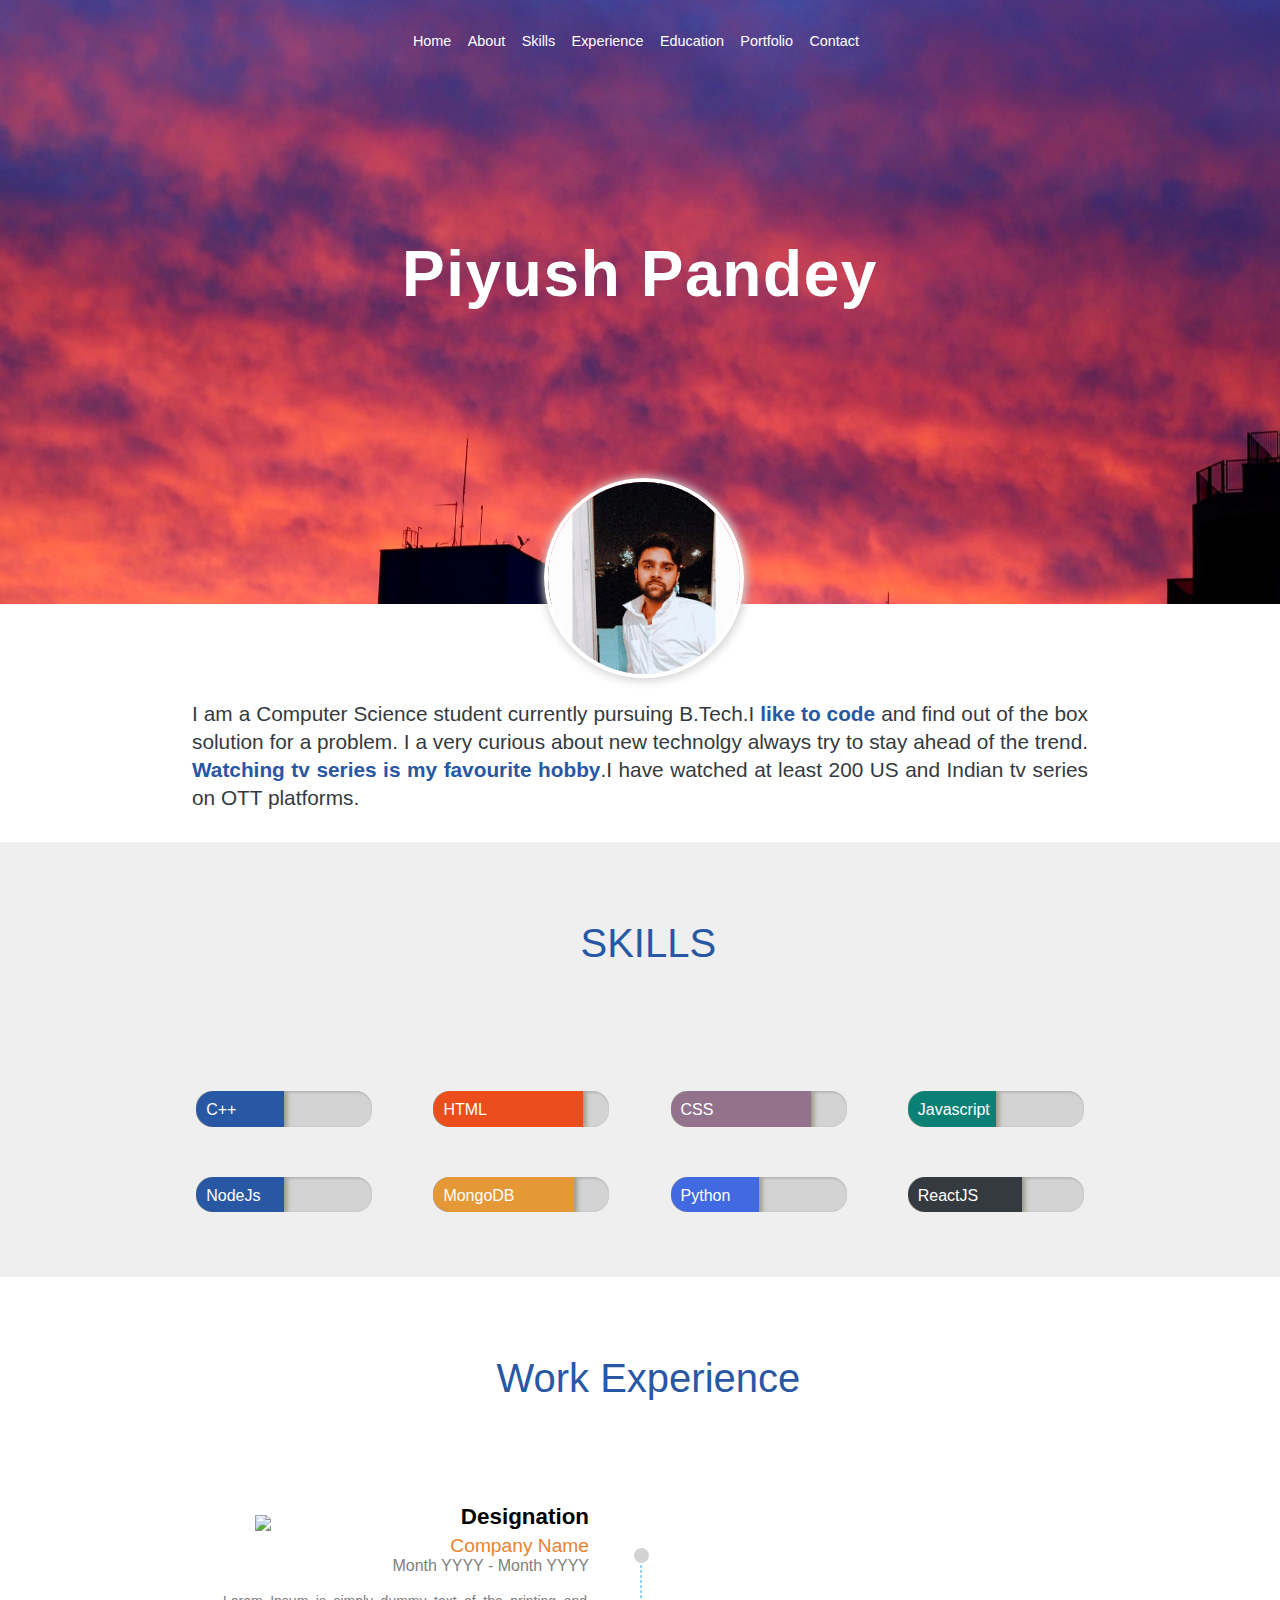
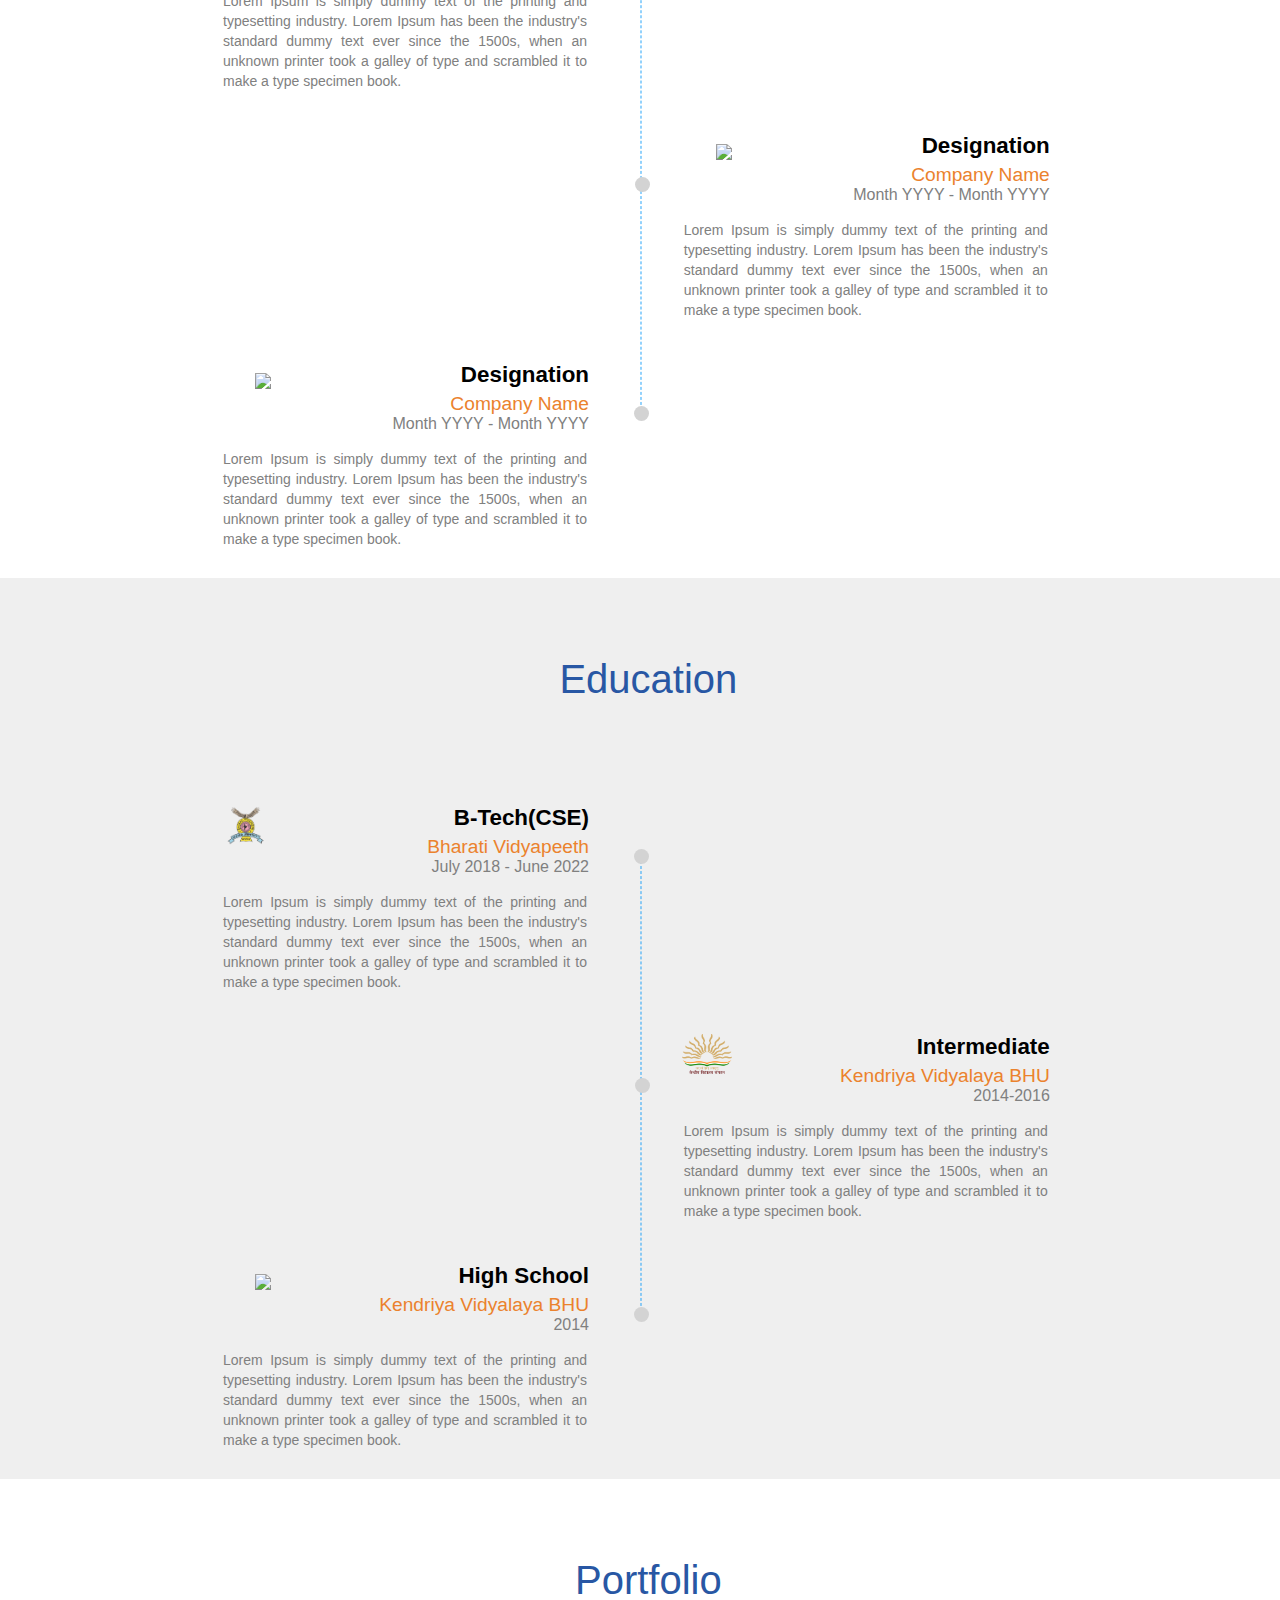
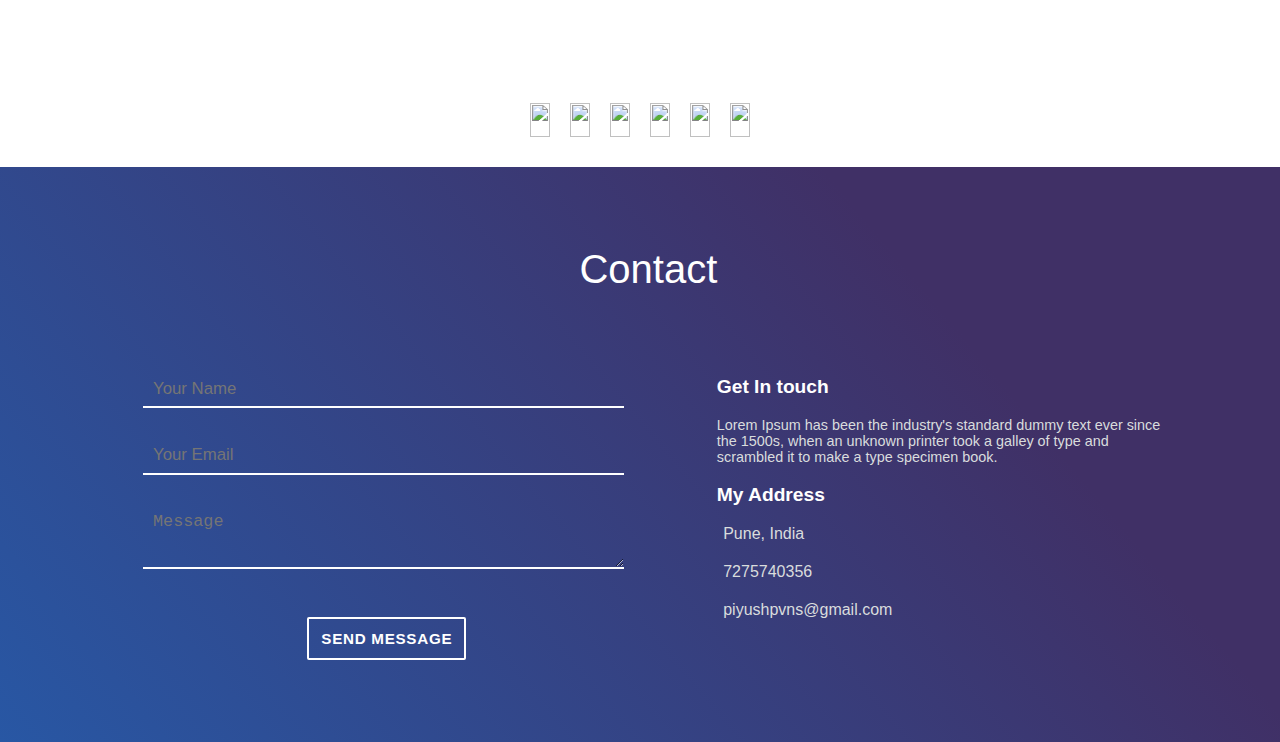
==== index.html @ f5b9af89 "Fianl Commit" ====
<!DOCTYPE html>
<html lang="en">

<head>
    <meta charset="UTF-8">
    <meta name="viewport" content="width=device-width, initial-scale=1, minimum-scale=1">
    <title>My Resume</title>
    <link rel="stylesheet" type="text/css" href="MyResumeStyling.css">
    <script src="https://kit.fontawesome.com/bcd2d1377f.js" crossorigin="anonymous"></script>
    <link rel="shortcut icon" type="image/x-icon" href="image/spaceicon.png">
    <link rel="stylesheet" href="https://cdnjs.cloudflare.com/ajax/libs/animate.css/4.0.0/animate.min.css" />
</head>

<body>

    <div id="overlay">
        <div class="spinner-wrapper">
            <div class="spinner">
                <div class="double-bounce1"></div>
                <div class="double-bounce2"></div>
              </div>
        </div>
    </div>

    <header id="body-header">
        <nav>

            <div class="dropdown-menu text-right">
                <div class="bars">
                    <i class="fas fa-bars"></i>
                </div>
                <div class="dropdown-list nav-menu">
                    <ul class="no-list-style">
                        <li><a href="#">Home</a></li>
                        <li><a href="#about">About</a></li>
                        <li><a href="#skills">Skills</a></li>
                        <li><a href="#experience">Experience</a></li>
                        <li><a href="#education">Education</a></li>
                        <li><a href="#portfolio">Portfolio</a></li>
                        <li><a href="#contact">Contact</a></li>
                    </ul>
                </div>

            </div>

            <ul class="no-list-style horizontal-list text-center nav-menu">
                <li><a href="#">Home</a></li>
                <li><a href="#about">About</a></li>
                <li><a href="#skills">Skills</a></li>
                <li><a href="#experience">Experience</a></li>
                <li><a href="#education">Education</a></li>
                <li><a href="#portfolio">Portfolio</a></li>
                <li><a href="#contact">Contact</a></li>
            </ul>
        </nav>

        <div id="name-social-container">
            <div class="text-center">
                <h1 id="my-name">
                    Piyush Pandey
                </h1>
            </div>
            <div>
                <ul class="no-list-style horizontal-list text-center social-icons">
                    <li><a href="https://www.linkedin.com/in/piyushp00/"><i class="fab fa-linkedin-in"></i></a></li>
                    <li><a href="https://www.facebook.com/piyushp00"><i class="fab fa-facebook-f"></i></a></li>
                    <li><a href="https://www.instagram.com/piyushp__/"><i class="fab fa-instagram"></i></a></li>
                    <li><a href="https://twitter.com/Piyushp00"><i class="fab fa-twitter"></i></a></li>
                    <li><a href="https://github.com/piyushp00"><i class="fab fa-github"></i></a></li>
                    <li><a href="https://stackoverflow.com/users/13565789/piyush-pandey"><i
                                class="fab fa-stack-overflow"></i></a></li>
                </ul>
            </div>
        </div>
    </header>
    <main>
        <section id="about">

            <div id="my-image"><img src="image/dp.jpg">
            </div>

            <p id="about-para" class="text-highlight">I am a Computer Science student currently pursuing B.Tech.I <span
                    class="text-highlight">like to code</span> and find out of the box solution for a problem.
                I a very curious about new technolgy always try to stay ahead of the trend.
                <span class="text-highlight">Watching tv series is my favourite hobby</span>.I have watched at least 200
                US and Indian tv series on OTT
                platforms.
            </p>

        </section>

        <section id="skills">


            <h1 class="section-heading mb75px">
                <span>
                    <i class="fas fa-chalkboard-teacher"></i>
                </span>
                <span> SKILLS </span>
            </h1>

            <div class="skills-display">


                <div class="skill-progress animate__animated animate__heartBeat">
                    <div class="fifty-percent mb-blue">
                        <div class="skill-name">
                            <span> C++ </span>
                        </div>
                    </div>
                </div>

                <div class="skill-progress">
                    <div class="eighty-five-percent mb-orange">
                        <div class="skill-name">
                            <span> HTML </span>
                        </div>
                    </div>
                </div>

                <div class="skill-progress">
                    <div class="eighty-percent mb-light-purple">
                        <div class="skill-name">
                            <span> CSS </span>
                        </div>
                    </div>
                </div>

                <div class="skill-progress">
                    <div class="fifty-percent mb-teal">
                        <div class="skill-name">
                            <span> Javascript </span>
                        </div>
                    </div>
                </div>

                <div class="skill-progress">
                    <div class="fifty-percent mb-blue">
                        <div class="skill-name">
                            <span> NodeJs </span>
                        </div>
                    </div>
                </div>

                <div class="skill-progress">
                    <div class="eighty-percent mb-yellow">
                        <div class="skill-name">
                            <span> MongoDB </span>
                        </div>
                    </div>
                </div>

                <div class="skill-progress">
                    <div class="fifty-percent mb-royal-blue">
                        <div class="skill-name">
                            <span>Python</span>
                        </div>
                    </div>
                </div>

                <div class="skill-progress">
                    <div class="sixty-five-percent mb-black">
                        <div class="skill-name">
                            <span>ReactJS</span>
                        </div>
                    </div>
                </div>


            </div>

        </section>

        <section id="experience">

            <h1 class="section-heading mb75px">
                <span>
                    <i class="fas fa-briefcase"></i>
                </span>
                <span> Work Experience </span>
            </h1>

            <div class="timeline">

                <div class="timeline-box ">
                    <div class="timeline-container">
                        <div class="timeline-logo">
                            <img
                                src="https://ninjasfiles.s3.amazonaws.com/asset_0000000000000030_1550710829_ninjasicon.png">
                        </div>
                        <h3 class="experience-designation  m0 m-blue"> Designation </h3>
                        <h4 class="experience-company-name"> Company Name </h4>
                        <h5 class="experience-duration m0"> Month YYYY - Month YYYY </h5>

                        <p class="experience-description text-align-justify"> Lorem Ipsum is simply dummy text of the
                            printing and typesetting industry. Lorem Ipsum has been the industry's standard dummy text
                            ever since the 1500s, when an unknown printer took a galley of type and scrambled it to make
                            a type specimen book. </p>
                    </div>
                </div>

                <div class="timeline-box right ">
                    <div class="timeline-container">
                        <div class="timeline-logo">
                            <img
                                src="https://ninjasfiles.s3.amazonaws.com/asset_0000000000000030_1550710829_ninjasicon.png">
                        </div>
                        <h3 class="experience-designation  m0 m-blue"> Designation </h3>
                        <h4 class="experience-company-name"> Company Name </h4>
                        <h5 class="experience-duration m0"> Month YYYY - Month YYYY </h5>
                        <p class="experience-description text-align-justify"> Lorem Ipsum is simply dummy text of the
                            printing and typesetting industry. Lorem Ipsum has been the industry's standard dummy text
                            ever since the 1500s, when an unknown printer took a galley of type and scrambled it to make
                            a type specimen book. </p>
                    </div>
                </div>

                <div class="timeline-box left ">
                    <div class="timeline-container">
                        <div class="timeline-logo">
                            <img
                                src="https://ninjasfiles.s3.amazonaws.com/asset_0000000000000030_1550710829_ninjasicon.png">
                        </div>
                        <h3 class="experience-designation m0 m-blue"> Designation </h3>
                        <h4 class="experience-company-name"> Company Name </h4>
                        <h5 class="experience-duration m0"> Month YYYY - Month YYYY </h5>

                        <p class="experience-description text-align-justify"> Lorem Ipsum is simply dummy text of the
                            printing and typesetting industry. Lorem Ipsum has been the industry's standard dummy text
                            ever since the 1500s, when an unknown printer took a galley of type and scrambled it to make
                            a type specimen book. </p>
                    </div>
                </div>

                <div id="timeline-divider">
                    <div class="timeline-traveller">
                        <div>
                            <i class="fas fa-plane"></i>
                        </div>
                    </div>
                </div>

            </div>

        </section>

        <section id="education">

            <h1 class="section-heading mb75px">
                <span>
                    <i class="fas fa-graduation-cap"></i>
                </span>
                <span> Education </span>
            </h1>

            <div class="timeline">

                <div class="timeline-box left ">
                    <div class="timeline-container">
                        <div class="timeline-logo">
                            <img src="image/bvdu_transparent_logo_nov_17.png">
                        </div>
                        <h3 class="experience-designation  m0 m-blue"> B-Tech(CSE) </h3>
                        <h4 class="experience-company-name "> Bharati Vidyapeeth </h4>
                        <h5 class="experience-duration m0"> July 2018 - June 2022 </h5>

                        <p class="experience-description text-align-justify"> Lorem Ipsum is simply dummy text of the
                            printing and typesetting industry. Lorem Ipsum has been the industry's standard dummy text
                            ever since the 1500s, when an unknown printer took a galley of type and scrambled it to make
                            a type specimen book. </p>
                    </div>
                </div>

                <div class="timeline-box right ">
                    <div class="timeline-container">
                        <div class="timeline-logo">
                            <img src="image/kvs-logo.png">
                        </div>
                        <h3 class="experience-designation  m0 m-blue"> Intermediate </h3>
                        <h4 class="experience-company-name ">Kendriya Vidyalaya BHU</h4>
                        <h5 class="experience-duration m0"> 2014-2016 </h5>
                        <p class="experience-description text-align-justify"> Lorem Ipsum is simply dummy text of the
                            printing and typesetting industry. Lorem Ipsum has been the industry's standard dummy text
                            ever since the 1500s, when an unknown printer took a galley of type and scrambled it to make
                            a type specimen book. </p>
                    </div>
                </div>

                <div class="timeline-box left ">
                    <div class="timeline-container">
                        <div class="timeline-logo">
                            <img
                                src="https://ninjasfiles.s3.amazonaws.com/asset_0000000000000032_1550746413_iiitd_logo.png">
                        </div>
                        <h3 class="experience-designation  m0 m-blue"> High School </h3>
                        <h4 class="experience-company-name "> Kendriya Vidyalaya BHU </h4>
                        <h5 class="experience-duration m0"> 2014 </h5>

                        <p class="experience-description text-align-justify"> Lorem Ipsum is simply dummy text of the
                            printing and typesetting industry. Lorem Ipsum has been the industry's standard dummy text
                            ever since the 1500s, when an unknown printer took a galley of type and scrambled it to make
                            a type specimen book. </p>
                    </div>
                </div>

                <div id="timeline-divider">
                    <div class="timeline-traveller">
                        <div>
                            <i class="fas fa-car-side"></i>
                        </div>
                    </div>
                </div>

            </div>

        </section>

        <section id="portfolio">

            <h1 class="section-heading mb75px">
                <span>
                    <i class="fas fa-th-list"></i>
                </span>
                <span>Portfolio</span>
            </h1>

            <div id="portfolio-container">

                <div class="portfolio-image-container">
                    <img src="https://ninjasfiles.s3.amazonaws.com/asset_0000000000000025_1550237330_codezen_2.png">
                    <div class="portfolio-details">
                        <p>
                            Write here basic details about the project.
                        </p>
                    </div>

                </div>
                <div class="portfolio-image-container">
                    <img src="https://ninjasfiles.s3.amazonaws.com/asset_0000000000000026_1550237353_project_2.jpeg">
                    <div class="portfolio-details">
                        <p>
                            Write here basic details about the project.
                        </p>
                    </div>

                </div>
                <div class="portfolio-image-container">
                    <img src="https://ninjasfiles.s3.amazonaws.com/asset_0000000000000027_1550237355_project_3.png">
                    <div class="portfolio-details">
                        <p>
                            Write here basic details about the project.
                        </p>
                    </div>

                </div>
                <div class="portfolio-image-container">
                    <img src="https://ninjasfiles.s3.amazonaws.com/asset_0000000000000024_1550237299_codezen.png">
                    <div class="portfolio-details">
                        <p>
                            Write here basic details about the project.
                        </p>
                    </div>

                </div>
                <div class="portfolio-image-container">
                    <img src="https://ninjasfiles.s3.amazonaws.com/asset_0000000000000024_1550237299_codezen.png">
                    <div class="portfolio-details">
                        <p>
                            Write here basic details about the project.
                        </p>
                    </div>

                </div>
                <div class="portfolio-image-container">
                    <img src="https://ninjasfiles.s3.amazonaws.com/asset_0000000000000024_1550237299_codezen.png">
                    <div class="portfolio-details">
                        <p>
                            Write here basic details about the project.
                        </p>
                    </div>

                </div>

            </div>
        </section>



        <section id="contact">
            <h1 class="section-heading mb50px">
                <span>
                    <i class="far fa-address-card "></i>
                </span>
                <span> Contact </span>
            </h1>
            <div id="contact-container">

                <div id="contact-form-container">
                    <form id="contact-form">
                        <input id="input-name" name="name" type="text" placeholder="Your Name">
                        <input id="input-email" name="input-email" type="text" required placeholder="Your Email">
                        <textarea id="input-message" name="input-message" rows="2" cols=40
                            placeholder="Message"></textarea>
                        <button class="sub-btn" type="submit">SEND MESSAGE</button>
                    </form>
                </div>
                <div id="my-details-container">

                    <h3> Get In touch </h3>
                    <p> Lorem Ipsum has been the industry's standard dummy text ever since the 1500s, when an
                        unknown printer took a galley of type and scrambled it to make a type specimen book. </p>

                    <h3> My Address </h3>
                    <div class="my-details-info-container">
                        <i class="fas fa-map-marker-alt"></i>
                        <span>Pune, India</span>
                    </div>
                    <div class="my-details-info-container">
                        <i class="fas fa-mobile-alt"></i>
                        <span>7275740356</span>
                    </div>
                    <div class="my-details-info-container">
                        <i class="far fa-envelope"></i>
                        <span>piyushpvns@gmail.com</span>
                    </div>
                </div>
            </div>

            <div class="text-center social-icons">

                <ul class="horizontal-list">
                    <li>
                        <a href="https://www.linkedin.com/in/piyushp00/">
                            <i class="fab fa-linkedin-in"></i>
                        </a>
                    </li>
                    <li>
                        <a href="https://www.facebook.com/piyushp00">
                            <i class="fab fa-facebook-f"></i>
                        </a>
                    </li>
                    <li>
                        <a href="https://www.instagram.com/piyushp__/">
                            <i class="fab fa-instagram"></i>
                        </a>
                    </li>
                    <li>
                        <a href="https://twitter.com/Piyushp00">
                            <i class="fab fa-twitter"></i>
                        </a>
                    </li>
                    <li>
                        <a href="https://github.com/piyushp00">
                            <i class="fab fa-github"></i>
                        </a>
                    </li>
                    <li>
                        <a href="https://stackoverflow.com/users/13565789/piyush-pandey"><i
                                class="fab fa-stack-overflow">
                            </i>
                        </a>
                    </li>
                </ul>
            </div>
        </section>



    </main>
    <script>
        var overlay =
            document.getElementById("overlay");

        window.addEventListener('load', function () {
            overlay.style.display = 'none';
        })


    </script>


</body>

</html>
---- MyResumeStyling.css ----
body {
     margin: 0px;
     font-size: 30px;
     font-family: sans-serif;
 }

 body::-webkit-scrollbar {
     display: none;
 }

 .spinner-wrapper {
     position: fixed;
     top: 0;
     left: 0;
     right: 0;
     bottom: 0;
     background-color: rgba(68, 55, 127, 0.99);
     z-index: 999999;
 }

 .spinner {
     width: 40px;
     height: 40px;
     position: absolute;
     top: 48%;
     left: 48%;
 }

 .double-bounce1, .double-bounce2 {
     width: 100%;
     height: 100%;
     border-radius: 50%;
     background-color: #c94354;
     opacity: 0.6;
     position: absolute;
     top: 0;
     left: 0;
     -webkit-animation: sk-bounce 2.0s infinite ease-in-out;
     animation: sk-bounce 2.0s infinite ease-in-out;
 }

 .double-bounce2 {
     -webkit-animation-delay: -1.0s;
     animation-delay: -1.0s;
 }

 @-webkit-keyframes sk-bounce {
     0%, 100% {
         -webkit-transform: scale(0.0)
     }
     50% {
         -webkit-transform: scale(1.0)
     }
 }

 @keyframes sk-bounce {
     0%, 100% {
         transform: scale(0.0);
         -webkit-transform: scale(0.0);
     }
     50% {
         transform: scale(1.0);
         -webkit-transform: scale(1.0);
     }
 }

 /* Body Header */

 #body-header {
     height: 65vh;
     opacity: 1;
     background-image: url(image/dddd.png);
     background-size: cover;
     background-position: center;
     background-attachment: fixed;
     padding-top: 1.2rem;
 }

 /* Horizontal Lists */

 .bars {
     color: white;
     margin: 0;
     margin-right: 5%;
     display: none;
 }

 .bars i {
     font-size: 2rem;
 }

 .dropdown-list {
     margin: 0;
     display: none;
     background-color: #0b0c10;
     border-radius: 7px;
     box-shadow: 0px 2px 8px 1px #3a6570;
 }

 .dropdown-list ul {
     margin: 0.2rem 0.2rem;
     text-align: left;
     padding: 0px 0.8rem;
 }

 .dropdown-menu:hover .dropdown-list {
     display: block;
     position: absolute;
     right: 3%;
 }

 .dropdown-list li {
     margin: 0.4rem 0px;
 }

 .no-list-style {
     list-style: none;
 }

 .no-list-style li {
     font-weight: 100;
     font-size: 0.9rem;
 }

 .no-list-style li a {
     list-style: none;
     color: white;
     text-decoration: none;
 }

 .horizontal-list {
     padding-left: 0px;
     margin: 0px;
 }

 .horizontal-list li {
     display: inline-block;
     margin: 0px 8px 8px 0px;
 }

 .nav-menu li a {
     transition: color 0.5s, border-bottom 4s;
 }

 .nav-menu li a:hover {
     color: lightgrey;
     border-bottom: 1px solid black;
 }

 /* Name and Social Icons*/

 #name-social-container {
     margin-top: 20vh;
 }

 #my-name {
     font-size: 4rem;
     letter-spacing: 0.1rem;
     color: white;
     font-weight: 650;
     margin: 0px;
 }

 .social-icons li a i {
     padding: 10px;
     font-size: 1rem;
     border-radius: 50%;
 }

 .social-icons li a i:hover {
     box-shadow: 0px 0px 6px 4px rgba(133, 96, 96, 0.3);
 }

 /* .bars {
     color: white;
     margin: 0;
     margin-right: 5%;
     display: none;
 }

 .bars i {
     font-size: 2rem;
 }

 .dropdown-list {
     margin: 0;
     display: none;
     background-color: #828470;
     box-shadow: 0px 4px 8px 1px #535547;
 }

 .dropdown-list ul {
     margin: 0.2rem 0.2rem;
     text-align: left;
     padding: 0px 0.8rem;
 }

 .dropdown-menu:hover .dropdown-list {
     display: block;
     position: absolute;
     right: 3%;
 }

 .dropdown-list li {
     margin: 0.4rem 0px;
 }

 .no-list-style {
     list-style: none;
 }

 .no-list-style li {
     font-weight: 100;
     font-size: 0.9rem;
 }

 .no-list-style li a {
     list-style: none;
     color: white;
     text-decoration: none;
 }

 .horizontal-list {
     list-style: none;
     padding-left: 0px;
     margin: 0px;
 }

 .horizontal-list li {
     display: inline-block;
     margin: 0px 8px 8px 0px;
     font-weight: 100;
     font-size: 0.9rem;
 }

 .horizontal-list li a {
     text-decoration: none;
 }

 .nav-menu li a {
     transition: color 0.5s, border-bottom 2s;
     color: #f4ce82;
     font-size: 1.2rem;
 }

 .nav-menu li a:hover {
     color: peru;
     border-bottom: 1px solid;
 }

 #name-social-container {
     margin-top: 20vh;
 }

 #my-name {
     font-size: 3.2rem;
     letter-spacing: 0.1rem;
     color: white;
     font-weight: 600;
     margin-bottom: 0.5rem
 }



 .social-icons li a i {
     padding: 10px;
     font-size: 1rem;
     border-radius: 50%;
     color: aliceblue;
 }

 .social-icons li a i:hover {
     box-shadow: 0px 0px 6px 4px rgba(230, 196, 196, 0.3);
 }

 .social-icons li {
     margin-bottom: 1rem;
 } */

 /* About Section */

 section {
     /* height: 75vh;*/
     display: flex;
     flex-direction: column;
     align-items: center;
     /* We can add padding value here */
 }

 section:nth-child(2n) {
     background-color: #9e9b9b29;
 }

 section:nth-child(2n+1) {
     background-color: white;
 }

 .section-heading {
     width: auto;
     padding: 20px 10px 10px;
     font-weight: 400;
 }

 .section-heading span {
     font-size: 40px;
     color: #2857a4;
     display: inline-block;
     padding-top: 10px;
     margin-right: 0.5rem;
     font-weight: 500;
 }

 #about {
     height: auto;
     width: 100%;
     position: relative;
 }

 #my-image {
     height: 12rem;
     width: 12rem;
     margin: auto;
     margin-top: -14vh;
 }

 #my-image img {
     height: 100%;
     width: 100%;
     border-radius: 50%;
     border: 4px solid white;
     box-shadow: 1px 1px 10px 2px lightgrey;
 }

 #about-para {
     padding: 30px;
     width: 70%;
     height: 100%;
     margin: auto;
     font-size: 1.3rem;
     text-align: justify;
     font-weight: 490;
     line-height: 28px;
     color: #343a40;
 }

 .skills-display {
     width: 75%;
     padding: 10px;
     margin-bottom: 30px;
     display: flex;
     flex-wrap: wrap;
     justify-content: space-evenly;
 }

 .skill-progress {
     width: 11rem;
     height: 2.2rem;
     background-color: lightgrey;
     border-radius: 1rem;
     box-shadow: 1px 1px 2px 1px #b9b9b9 inset;
     margin: 25px;
     overflow: hidden;
 }

 .skill-progress>div {
     border-radius: 20px 0px 0px 20px;
     box-shadow: 1px 1px 5px 2px #989882;
 }

 .skill-name {
     font-family: sans-serif;
 }

 .skill-name span {
     color: white;
     font-size: 1rem;
     margin-left: 10px;
     vertical-align: middle;
     font-family: sans-serif;
 }

 /* Timeline Section(Work Experience) */

 .timeline {
     position: relative;
     width: 75%;
 }

 .timeline-box {
     padding: 5px;
     width: 40%;
     min-height: 150px;
     position: relative;
     left: 5%;
     text-align: right;
 }

 .timeline-box::after {
     content: '';
     position: absolute;
     width: 15px;
     height: 15px;
     background-color: lightgrey;
     top: 25%;
     border-radius: 50%;
     z-index: 1;
 }

 .timeline-box:nth-child(2n) {
     left: 53%;
 }

 .timeline-box:nth-child(2n+1)::after {
     right: -11.9%;
 }

 .timeline-box:nth-child(2n)::after {
     left: -8.7%;
 }

 .timeline-container {
     padding: 8px;
 }

 .timeline-logo {
     position: absolute;
     width: 50px;
     overflow: hidden;
 }

 .timeline-logo>img {
     width: 100%;
 }

 #timeline-divider {
     position: absolute;
     width: 0;
     top: 10%;
     left: 50%;
     border: 1px dashed #0096fa6b;
     height: 66%;
     color: #433E3F;
 }

 #timeline-divider .timeline-traveller {
     position: sticky;
     top: 135px;
     z-index: 2;
 }

 #timeline-divider i {
     transform: rotate(90deg);
     margin-top: -35px;
     display: block;
     color: #2857a4;
 }

 .experience-designation {
     font-size: 1.4rem;
 }

 .experience-company-name {
     margin: 5px 0 0;
     color: #eb822d;
     font-weight: 400;
     font-size: 1.2rem;
 }

 .experience-duration {
     color: #9e9b9b;
     font-weight: 100;
     color: grey;
     font-size: 1rem;
 }

 .experience-description {
     font-size: 14px;
     padding: 2px;
     color: grey;
     line-height: 20px;
 }

 .text-align-justify {
     text-align: justify;
 }

 /* Timeline for Mobile View */

 /* @media screen and (max-width: 600px) {
     #timeline-divider {
         left: 5%;
     }
     .timeline-box {
         left: 12% !important;
         !important inside semi-colon instead of below rule
          width: 80%;
     }
     .timeline-box::after {
         left: -10.5% !important; 
     }  
      .timeline-box:nth-child(2n) {
        left: 12%;
    }  
      .timeline-box:nth-child(2n+1)::after {
        left: -10.5%;
    }
   
    .timeline-box:nth-child(2n)::after {
        left: -10.5%;
    } 
 }  */

 /* Education Section */

 .edu-timeline {
     position: relative;
     width: 75%;
     border: 2px solid black;
 }

 .edu-timeline-box {
     position: relative;
     margin: 5px;
     width: 40%;
     left: 5%;
     min-height: 150px;
     border: 2px solid black;
 }

 .edu-timeline-box:nth-child(2n+1) {
     left: 53%;
 }

 .edu-timeline-box:nth-child(2n+1)::after {
     content: '';
     position: absolute;
     top: 38%;
     width: 0.7rem;
     height: 0.7rem;
     background-color: rgb(214, 101, 8);
     border-radius: 50%;
     left: -11.35%;
     z-index: 1;
 }

 .edu-timeline-box:nth-child(2n)::after {
     content: '';
     position: absolute;
     top: 38%;
     width: 0.7rem;
     height: 0.7rem;
     background-color: rgb(214, 101, 8);
     border-radius: 50%;
     right: -11.1%;
     z-index: 1;
 }

 .edu-timeline-divider {
     position: absolute;
     width: 0px;
     height: 80%;
     top: 10%;
     left: 49.4%;
     border-right: 3.5px dashed lightseagreen;
     /* margin-left: 47%;
    margin-top: 15px;
    
    padding-right: 12.2px;
 */
 }

 .edu-time-traveller {
     position: sticky;
     top: 28%;
     margin-left: 2.8px;
     color: royalblue;
     transform: rotate(90deg);
     z-index: 2;
 }

 /* Portfolio Section */

 #portfolio-container {
     box-sizing: border-box;
     display: flex;
     flex-wrap: wrap;
     padding: 0 50px;
     margin-bottom: 20px;
     justify-content: space-around;
 }

 .portfolio-image-container {
     max-width: 300px;
     overflow: hidden;
     margin: 10px;
     background-size: cover;
     background-repeat: no-repeat;
     position: relative;
 }

 .portfolio-image-container img {
     width: 100%;
     height: 100%;
 }

 .portfolio-details {
     transition: all 0.5s ease-in-out;
     position: absolute;
     top: 0;
     left: 0;
     height: 100%;
     color: transparent;
     text-align: center;
     padding: 10px;
 }

 .portfolio-image-container:hover {
     box-shadow: 0 0 20px #74ADC8;
 }

 .portfolio-image-container:hover .portfolio-details {
     background-color: #80808078;
     color: white;
 }

 /* Contact Form */

 #contact {
     background-color: #0abcf9;
     background-image: linear-gradient(50deg, #2857a4 0%, #403066 74%);
     color: white;
     padding-bottom: 40px;
 }

 #contact h1, #contact h1 span {
     color: white;
 }

 #contact-form {
     margin-left: 20%;
 }

 #contact-container {
     display: flex;
 }

 #my-details-container {
     width: 35%;
     margin-left: 6%;
 }

 #my-details-container h3 {
     color: white;
     font-weight: 550;
     font-size: 1.2rem;
 }

 #contact-form-container {
     width: 50%;
 }

 #my-details-container p {
     color: #d9dcdd;
     font-size: 0.9rem;
 }

 .my-details-info-container {
     margin-bottom: 20px;
     color: #d9dcdd;
     font-size: 1rem;
 }

 .my-details-info-container span {
     margin-left: 0.4rem;
 }

 .my-details-info-container i {
     color: white;
 }

 .my-details-icon {
     width: 1rem;
     height: 1rem;
     vertical-align: bottom;
     margin-right: 0.5rem;
 }

 #contact-form input, textarea {
     max-width: 90%;
     margin: 15px;
     padding: 4px 10px;
     border: 0px solid transparent;
     border-bottom: 2px solid white;
     color: #d9dcdd;
     background: transparent;
     width: 90%;
     line-height: 1.6;
     font-size: 1.05rem;
 }

 #contact-form button[type="submit"] {
     background: transparent;
     font-size: 0.95rem;
     border: 2px solid white;
     margin-top: 5%;
     margin-left: 35%;
     border-radius: 2px;
     color: white;
     font-family: sans-serif;
     font-weight: 700;
     letter-spacing: 0.046875em;
     line-height: 1;
     padding: 0.8em 0.8em 0.78em;
     text-transform: uppercase;
 }

 #contact-form button:hover {
     background: white;
     color: #13386fe0;
 }

 #contact .social-icons li a i {
     font-size: 1.2rem;
     margin: 40px 10px 10px;
     padding: 10px 14px 20px 10px;
     color: white;
 }

 input:focus, select:focus, textarea:focus, button:focus {
     outline: none;
 }

 /* Common Text Align Classes */

 .text-right {
     text-align: right;
 }

 .text-center {
     text-align: center;
 }

 .text-justify {
     text-align: justify;
 }

 /* Common Margin Classes */

 .mb75px {
     margin-bottom: 75px;
 }

 .mb50px {
     margin-bottom: 50px;
 }

 .m0 {
     margin: 0;
 }

 /*common color classes */

 .text-highlight {
     color: #2857a4;
     font-weight: 600;
 }

 /* setting background-color */

 .mb-blue {
     background-color: #2857a4;
 }

 .mb-orange {
     background-color: #ec4d1c;
 }

 .mb-teal {
     background-color: #0b8176;
 }

 .mb-light-purple {
     background-color: #93738c;
 }

 .mb-black {
     background-color: #343a40;
 }

 .mb-royal-blue {
     background-color: royalblue;
 }

 .mb-yellow {
     background-color: rgb(228, 152, 54);
 }

 /*Percentage Classes */

 .eighty-five-percent {
     height: inherit;
     width: 85%;
 }

 .eighty-percent {
     height: inherit;
     width: 80%;
 }

 .fifty-percent {
     height: inherit;
     width: 50%;
 }

 .sixty-five-percent {
     height: inherit;
     width: 65%;
 }

 @media only screen and (max-width: 572px) {
     .timeline-box {
         width: 100%;
         left: 10% !important;
     }
     .timeline-box::after {
         left: -11% !important;
     }
     .bars {
         display: block;
     }
     .nav-menu {
         display: none;
     }
 }

 @media only screen and (max-width: 768px) {
     .timeline-box {
         width: 90%;
         left: 10% !important;
     }
     .timeline-box::after {
         left: -9.9% !important;
     }
     #timeline-divider {
         top: 10%;
         left: 2%;
     }
     #contact-form {
         margin-left: 0%;
     }
     #contact-container {
         flex-wrap: wrap;
     }
     #my-details-container {
         width: 80%;
         margin: 10%;
     }
     #contact-form-container {
         width: 80%;
         margin: 10%;
     }
 }
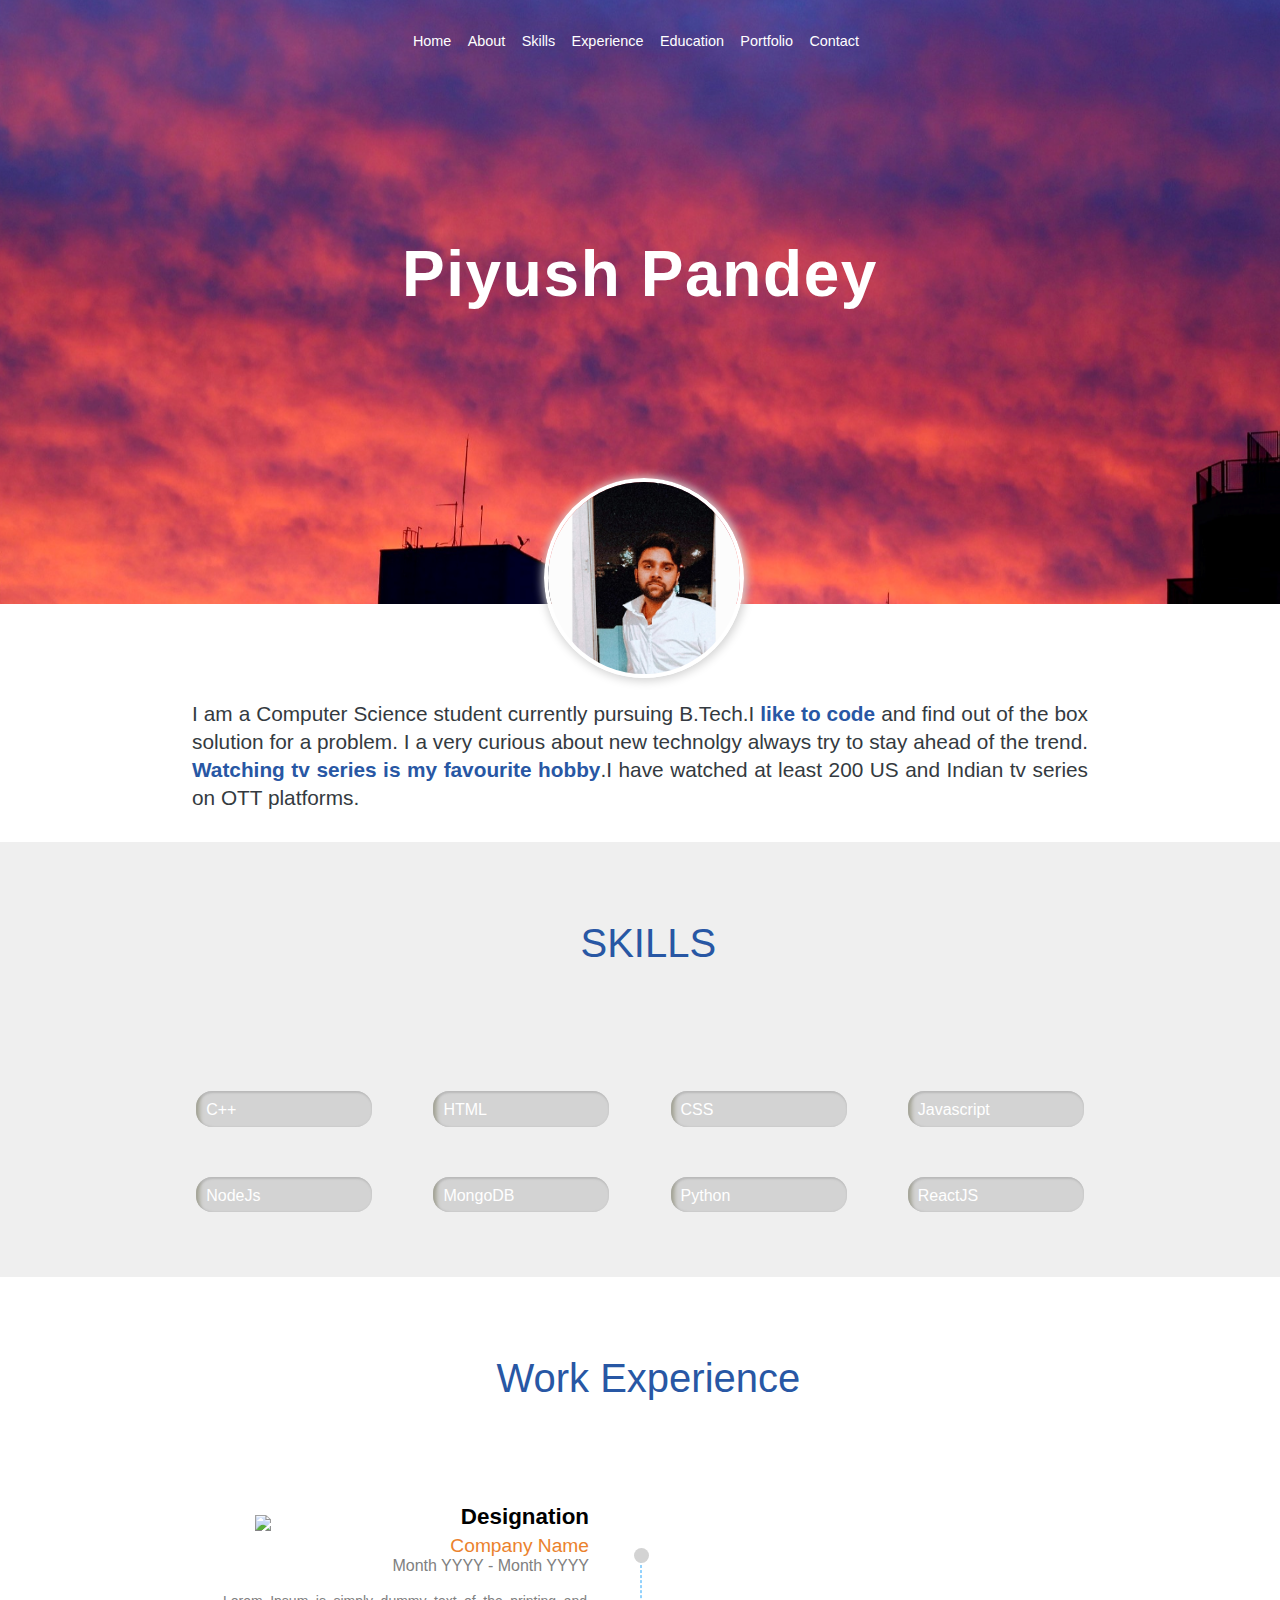
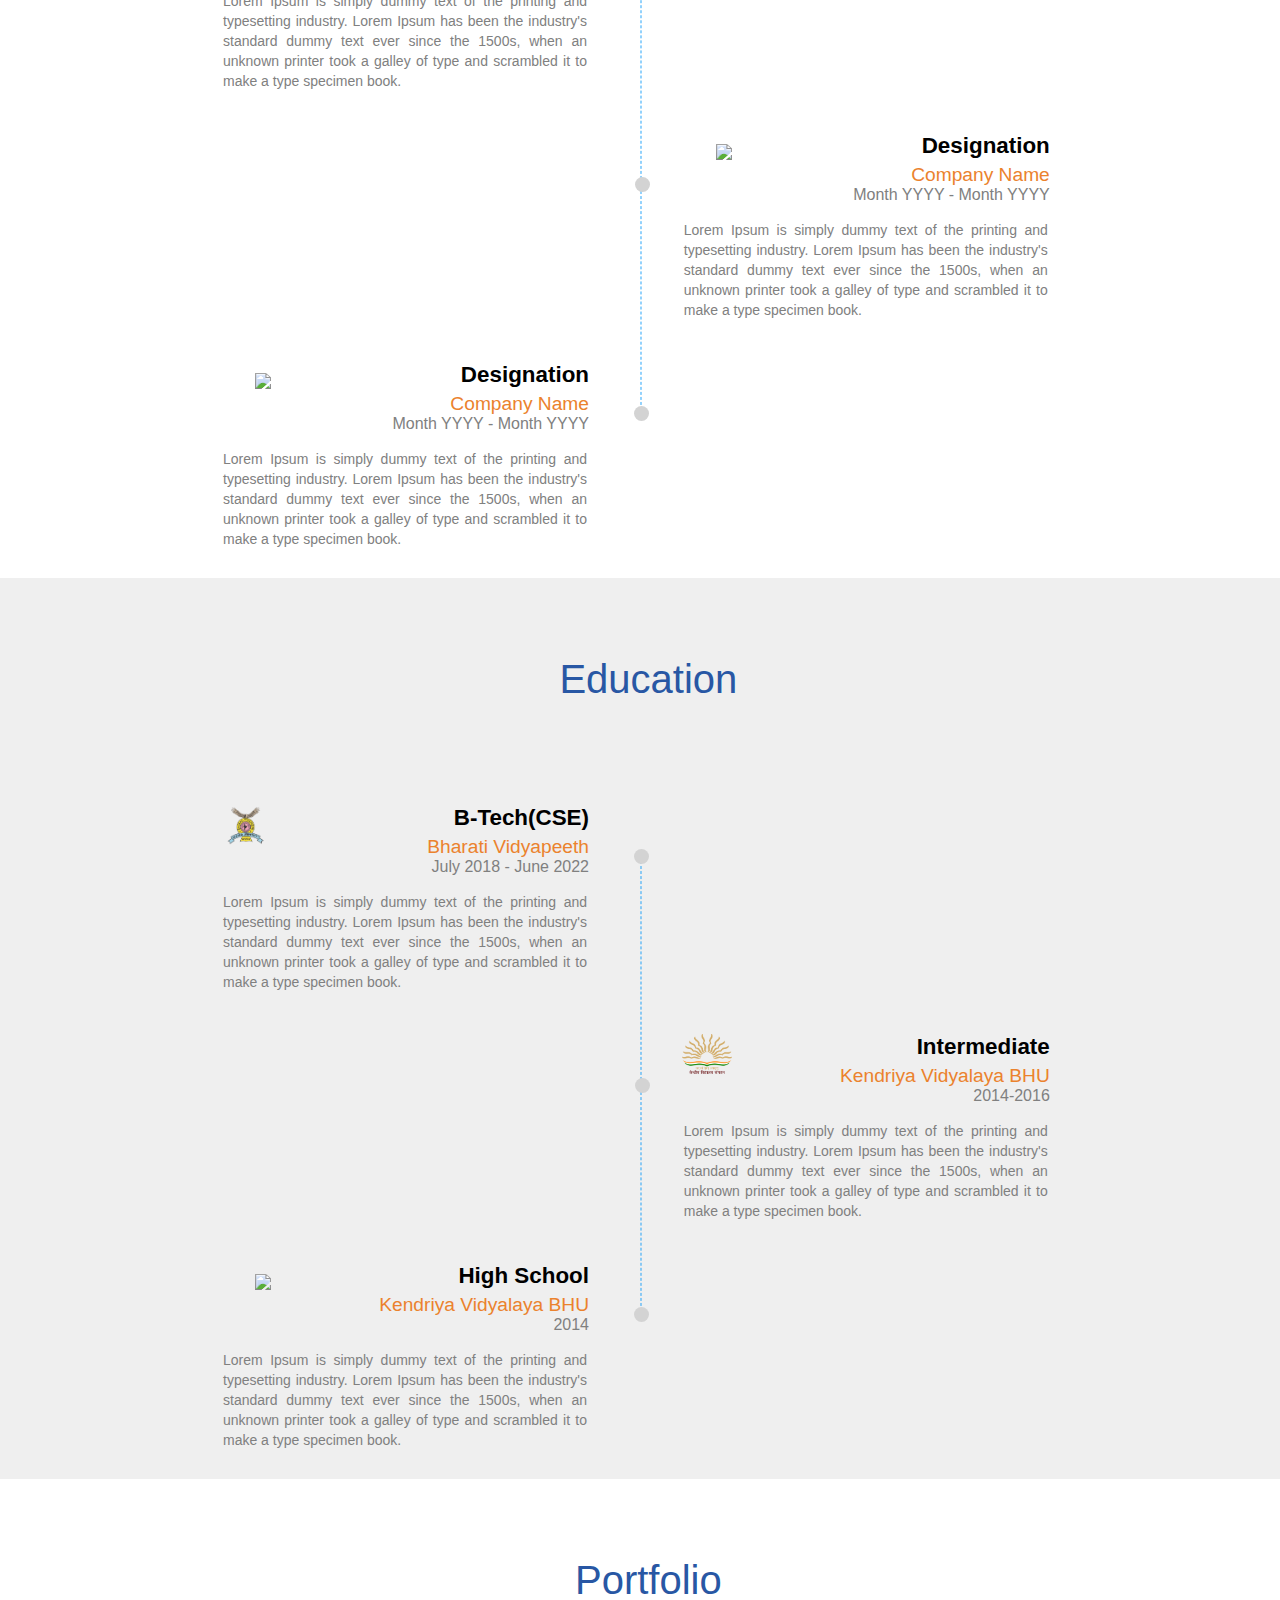
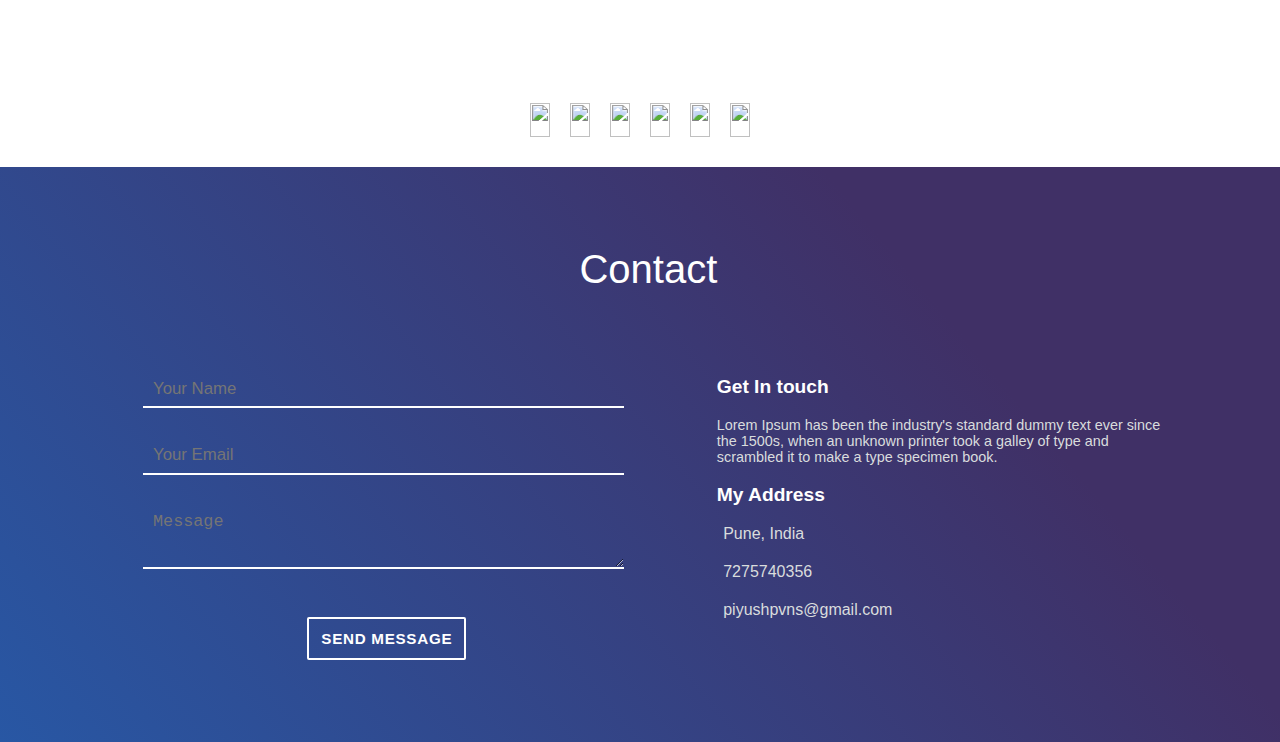
==== commit 11151d20: "Skills Animation" ====
--- a/index.html
+++ b/index.html
@@ -18,7 +18,7 @@
             <div class="spinner">
                 <div class="double-bounce1"></div>
                 <div class="double-bounce2"></div>
-              </div>
+            </div>
         </div>
     </div>
 
@@ -99,11 +99,11 @@
                 <span> SKILLS </span>
             </h1>
 
-            <div class="skills-display">
-
-
-                <div class="skill-progress animate__animated animate__heartBeat">
-                    <div class="fifty-percent mb-blue">
+            <div class="skills-display" id="skills-container">
+
+
+                <div class="skill-progress">
+                    <div class="fifty-percent mb-blue" data-level="50">
                         <div class="skill-name">
                             <span> C++ </span>
                         </div>
@@ -111,7 +111,7 @@
                 </div>
 
                 <div class="skill-progress">
-                    <div class="eighty-five-percent mb-orange">
+                    <div class="eighty-five-percent mb-orange" data-level="85">
                         <div class="skill-name">
                             <span> HTML </span>
                         </div>
@@ -119,7 +119,7 @@
                 </div>
 
                 <div class="skill-progress">
-                    <div class="eighty-percent mb-light-purple">
+                    <div class="eighty-percent mb-light-purple" data-level="80">
                         <div class="skill-name">
                             <span> CSS </span>
                         </div>
@@ -127,7 +127,7 @@
                 </div>
 
                 <div class="skill-progress">
-                    <div class="fifty-percent mb-teal">
+                    <div class="fifty-percent mb-teal" data-level="50">
                         <div class="skill-name">
                             <span> Javascript </span>
                         </div>
@@ -135,7 +135,7 @@
                 </div>
 
                 <div class="skill-progress">
-                    <div class="fifty-percent mb-blue">
+                    <div class="fifty-percent mb-blue" data-level="50">
                         <div class="skill-name">
                             <span> NodeJs </span>
                         </div>
@@ -143,7 +143,7 @@
                 </div>
 
                 <div class="skill-progress">
-                    <div class="eighty-percent mb-yellow">
+                    <div class="eighty-percent mb-yellow" data-level="80">
                         <div class="skill-name">
                             <span> MongoDB </span>
                         </div>
@@ -151,7 +151,7 @@
                 </div>
 
                 <div class="skill-progress">
-                    <div class="fifty-percent mb-royal-blue">
+                    <div class="fifty-percent mb-royal-blue" data-level="50">
                         <div class="skill-name">
                             <span>Python</span>
                         </div>
@@ -159,7 +159,7 @@
                 </div>
 
                 <div class="skill-progress">
-                    <div class="sixty-five-percent mb-black">
+                    <div class="sixty-five-percent mb-black" data-level="65">
                         <div class="skill-name">
                             <span>ReactJS</span>
                         </div>
@@ -467,6 +467,7 @@
 
 
     </main>
+
     <script>
         var overlay =
             document.getElementById("overlay");
@@ -474,10 +475,10 @@
         window.addEventListener('load', function () {
             overlay.style.display = 'none';
         })
-
-
     </script>
 
+    <script type="text/javascript" src="script.js"></script>
+
 
 </body>
 
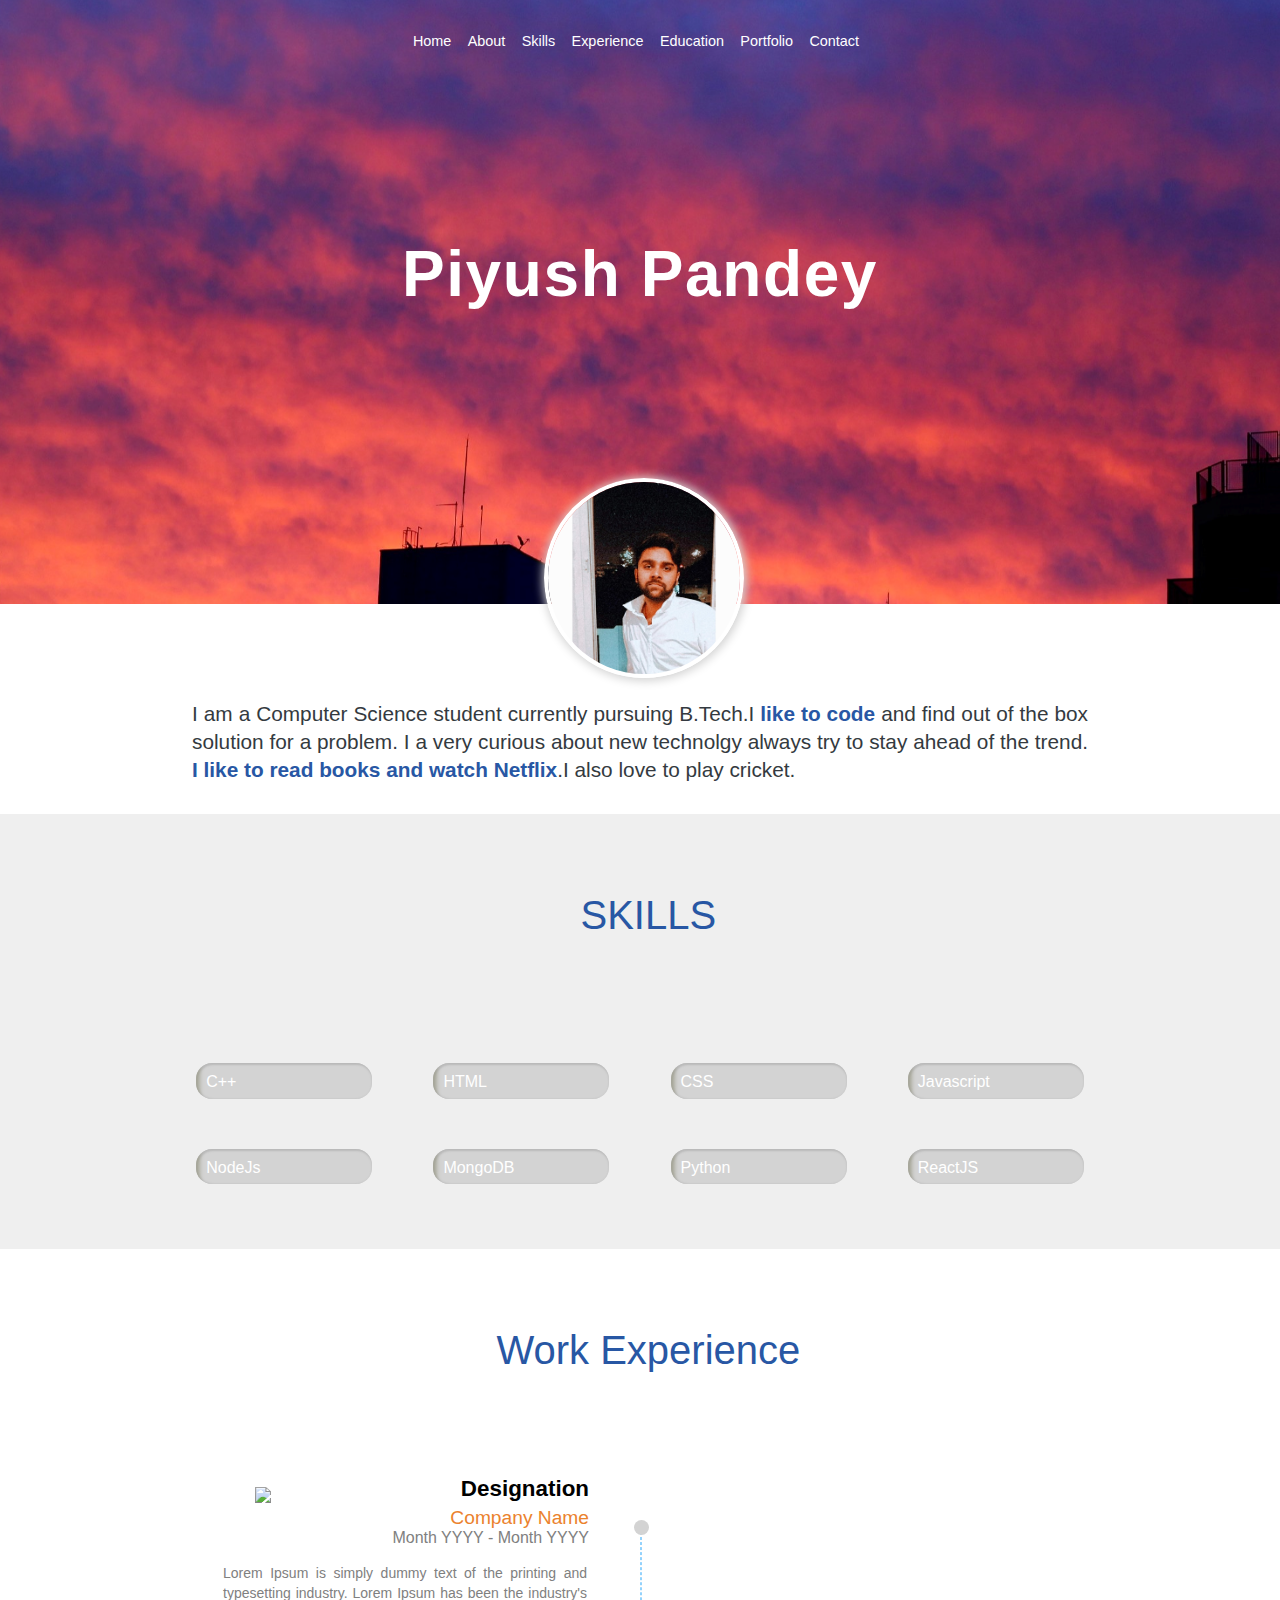
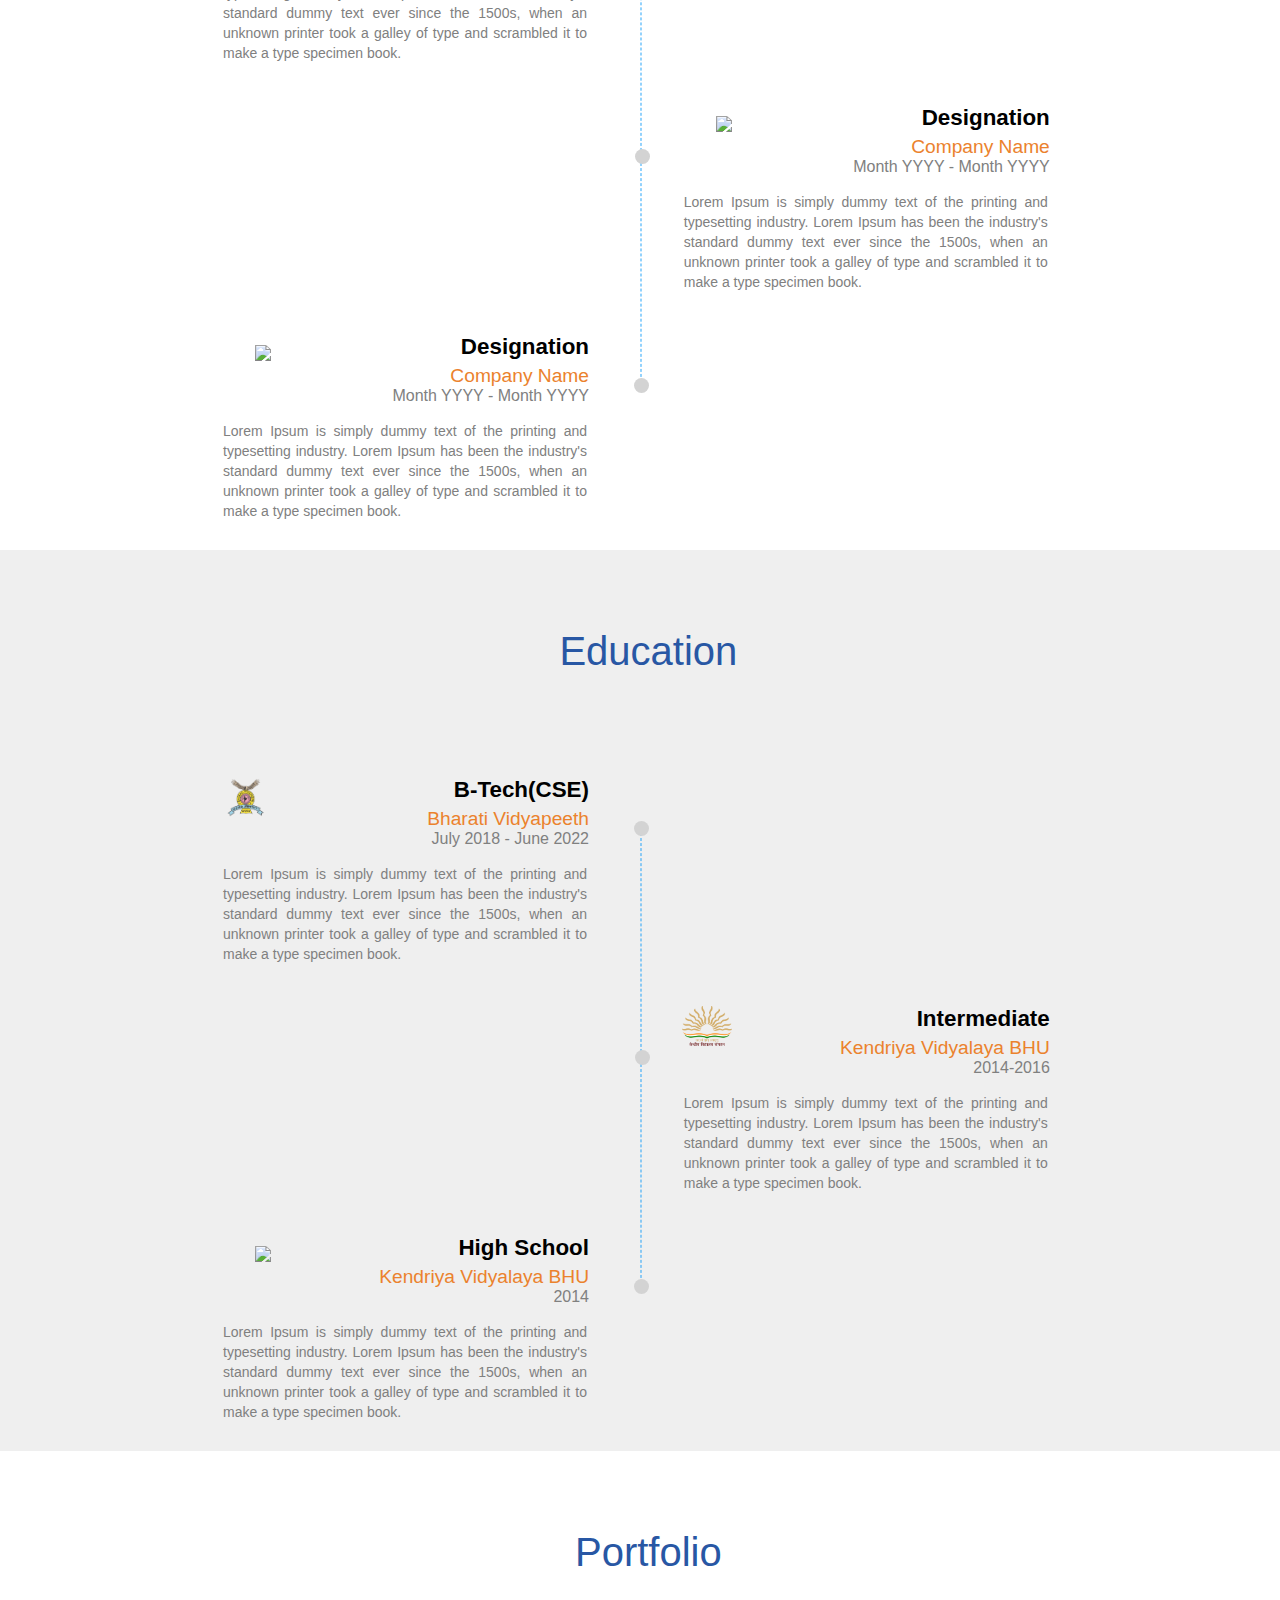
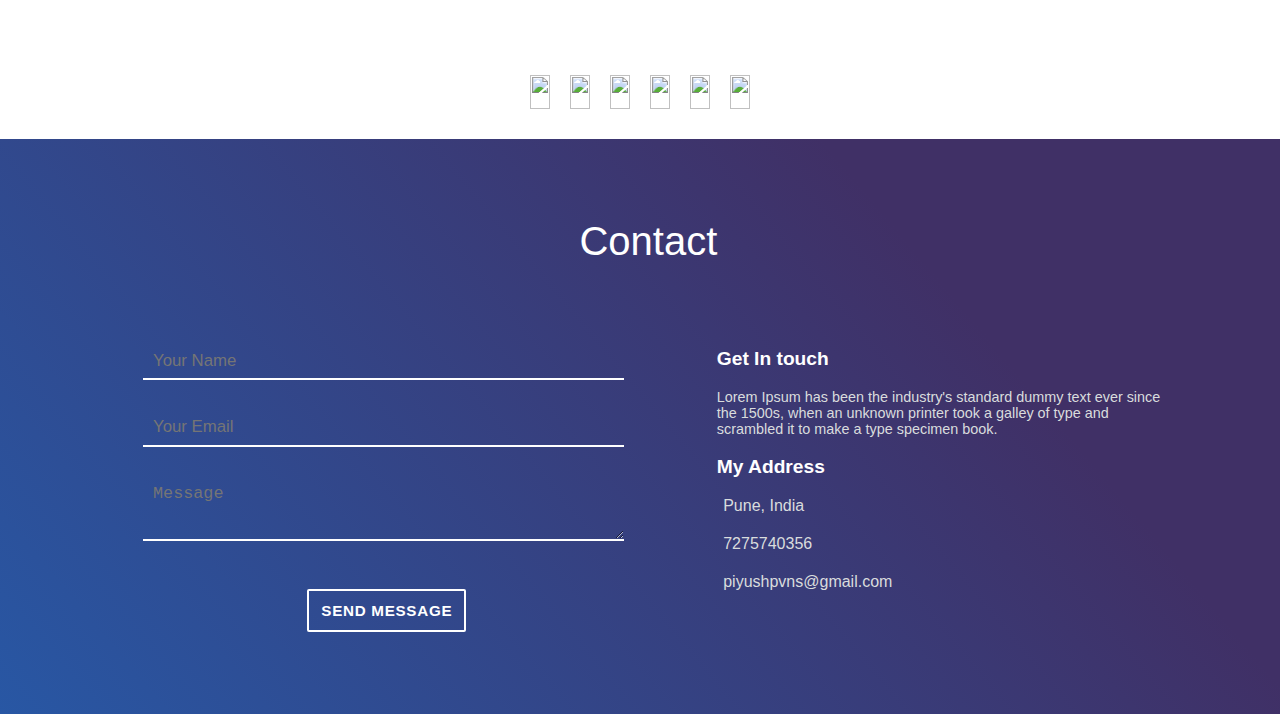
==== commit 4e074cdf: "Update index.html" ====
--- a/index.html
+++ b/index.html
@@ -82,9 +82,7 @@
             <p id="about-para" class="text-highlight">I am a Computer Science student currently pursuing B.Tech.I <span
                     class="text-highlight">like to code</span> and find out of the box solution for a problem.
                 I a very curious about new technolgy always try to stay ahead of the trend.
-                <span class="text-highlight">Watching tv series is my favourite hobby</span>.I have watched at least 200
-                US and Indian tv series on OTT
-                platforms.
+                <span class="text-highlight">I like to read books and watch Netflix</span>.I also love to play cricket.
             </p>
 
         </section>
@@ -462,7 +460,10 @@
                     </li>
                 </ul>
             </div>
-        </section>
+            
+        </section>
+
+        
 
 
 
